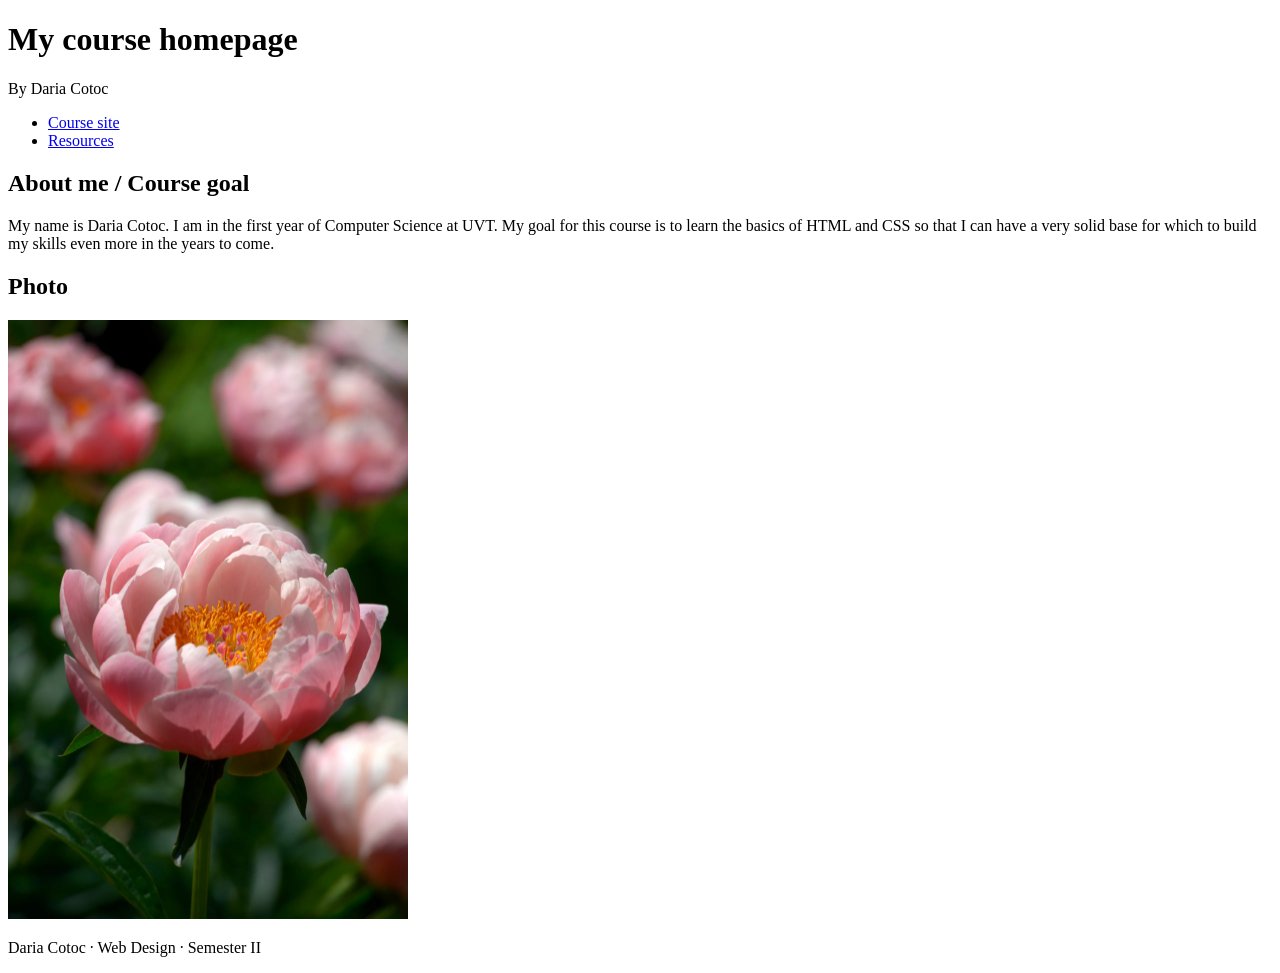
==== index.html @ 10ba452f "Add Lab 1 site" ====
<!DOCTYPE html>
<html lang="en">
<head>
  <meta charset="UTF-8">
  <meta name="viewport" content="width=device-width">
  <title>Course homepage - Heading hierarchy example</title>
</head>
<body>
  <header>
    <h1>My course homepage</h1>
    <p>By Daria Cotoc</p>
  </header>
  <nav aria-label="Main navigation">
    <ul>
      <li><a href="#">Course site</a></li>
      <li><a href="#">Resources</a></li>
    </ul>
  </nav>
  <main id="main-content">
    <section>
      <h2>About me / Course goal</h2>
      <p>My name is Daria Cotoc. I am in the first year of Computer Science at UVT. My goal for this course is to learn the basics of HTML and CSS so that I can have a very solid base for which to build my skills even more in the years to come.</p>
    </section>
    <section>
      <h2>Photo</h2>
      <img src="images/peony.jpg" alt="The image represents my favourite flower, the peony." width="400">
    </section>
  </main>
  <footer>
    <p>Daria Cotoc · Web Design · Semester II</p>
  </footer>
</body>
</html>
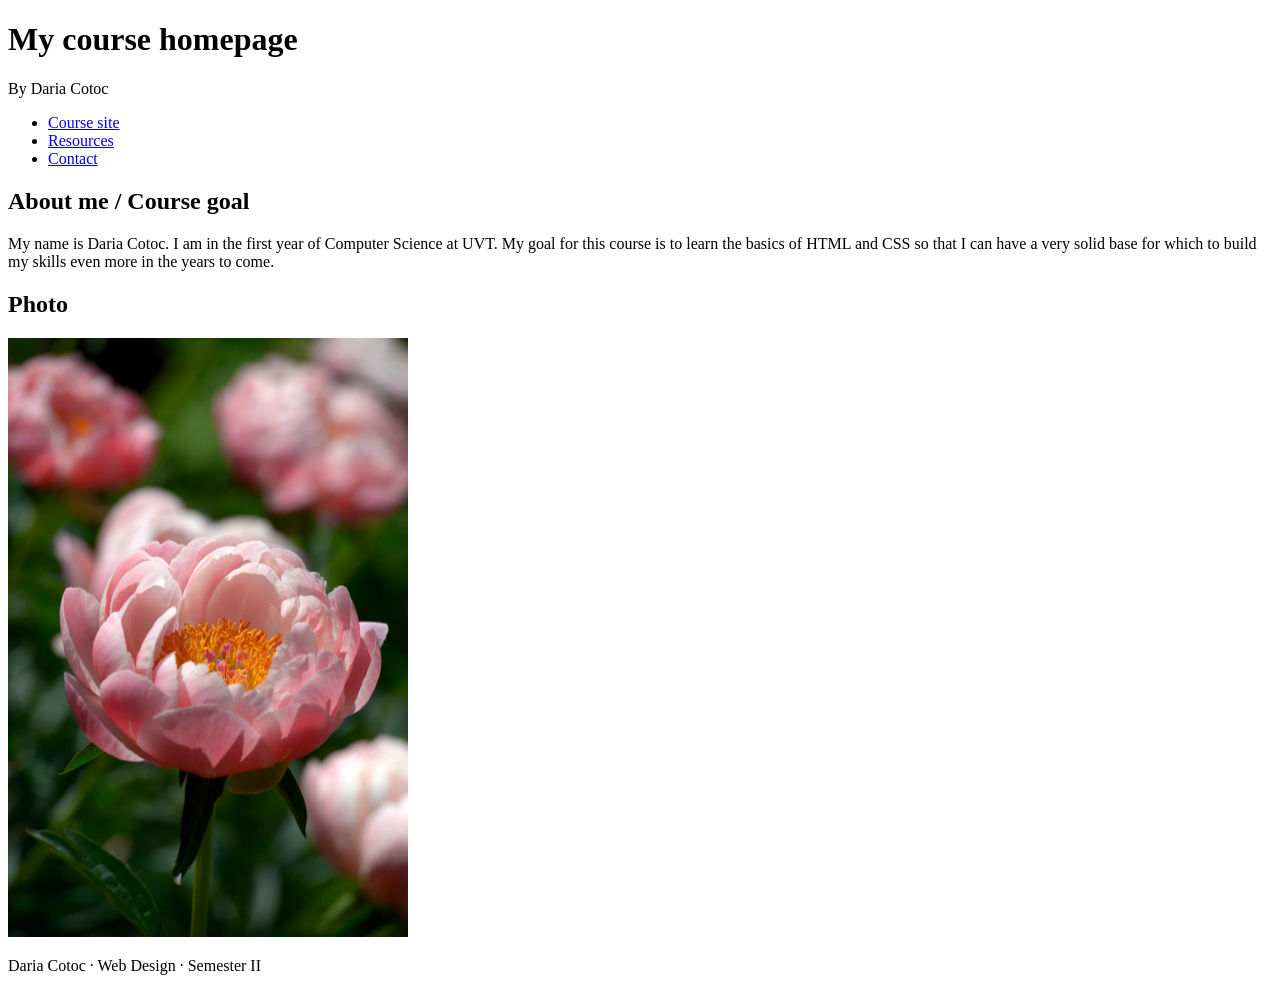
==== commit f4780679: "Add contact link to homepage" ====
--- a/index.html
+++ b/index.html
@@ -14,6 +14,8 @@
     <ul>
       <li><a href="#">Course site</a></li>
       <li><a href="#">Resources</a></li>
+      <li><a href="contact.html">Contact</a></li>
+      
     </ul>
   </nav>
   <main id="main-content">
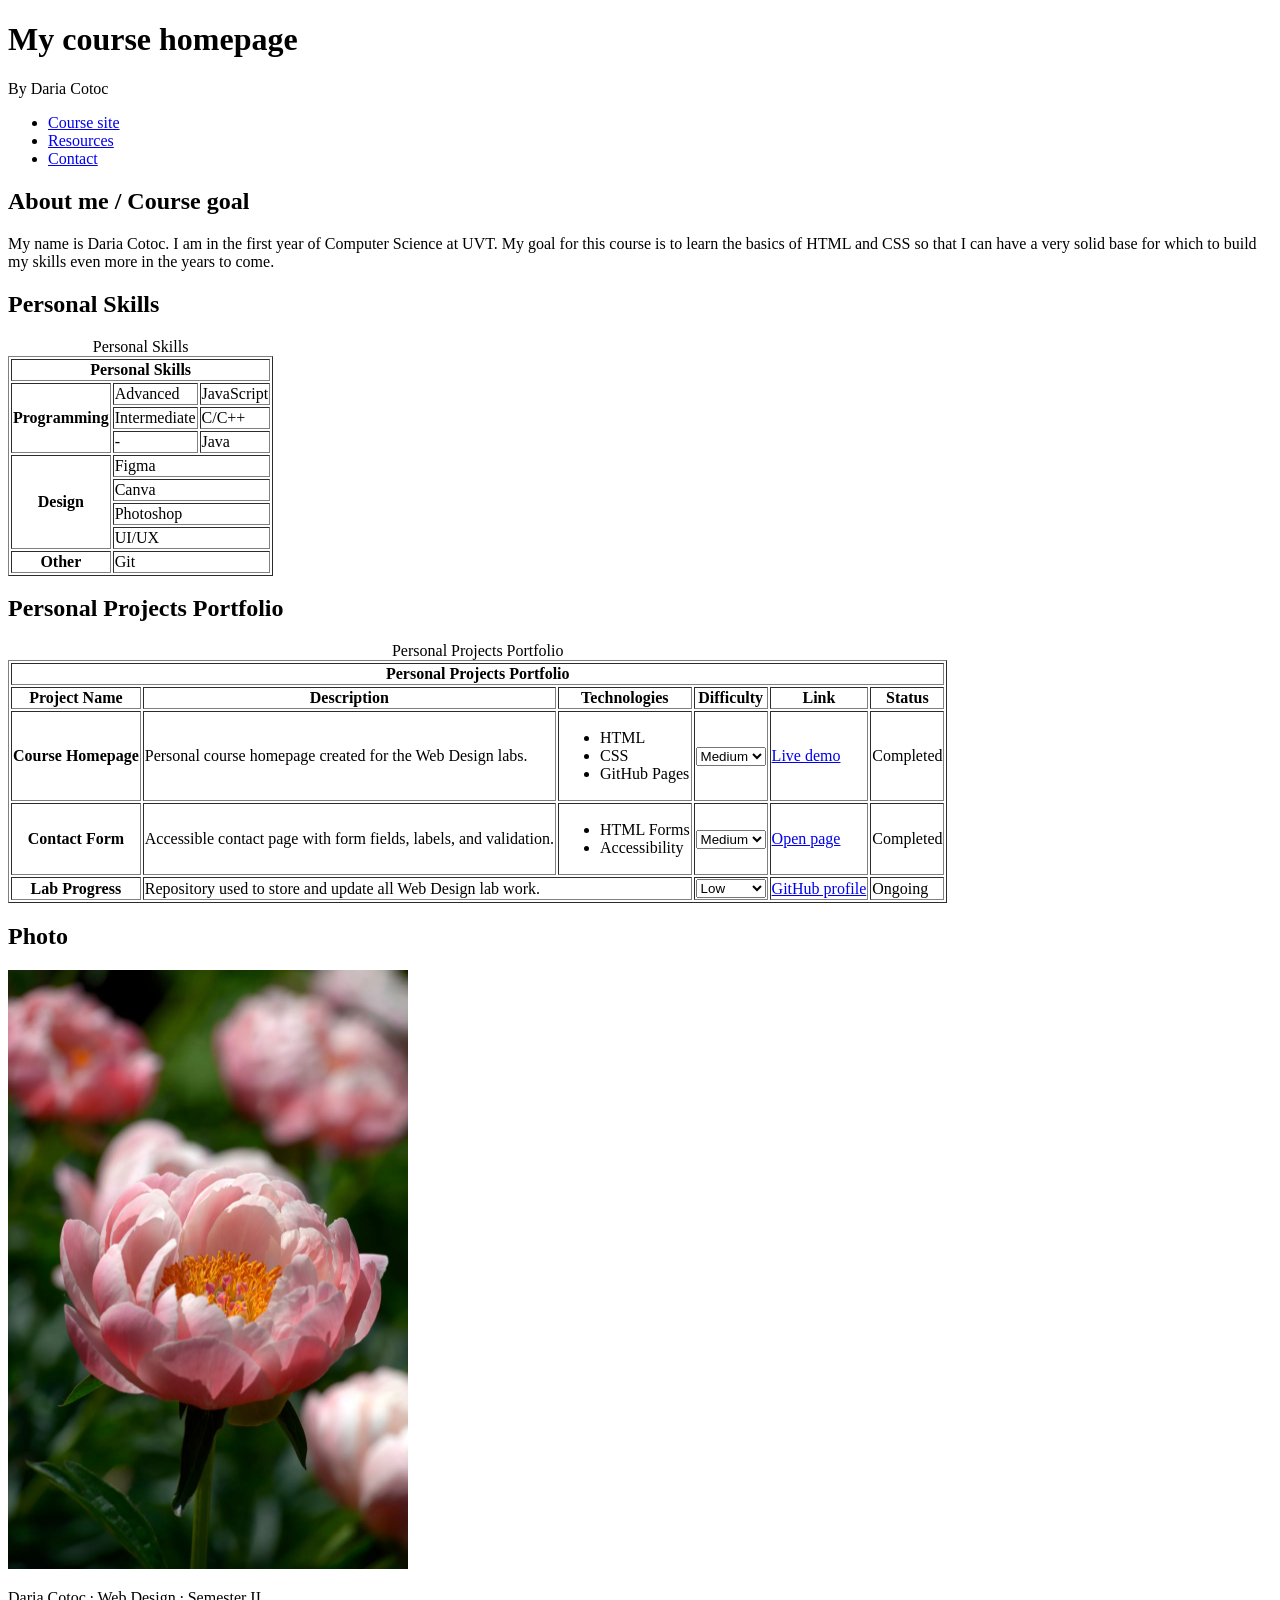
==== commit a4b20d8e: "Update public site with Lab 3 tables" ====
--- a/index.html
+++ b/index.html
@@ -15,7 +15,6 @@
       <li><a href="#">Course site</a></li>
       <li><a href="#">Resources</a></li>
       <li><a href="contact.html">Contact</a></li>
-      
     </ul>
   </nav>
   <main id="main-content">
@@ -23,6 +22,134 @@
       <h2>About me / Course goal</h2>
       <p>My name is Daria Cotoc. I am in the first year of Computer Science at UVT. My goal for this course is to learn the basics of HTML and CSS so that I can have a very solid base for which to build my skills even more in the years to come.</p>
     </section>
+    <section>
+  <h2>Personal Skills</h2>
+
+  <table border="1">
+    <caption>Personal Skills</caption>
+    <thead>
+      <tr>
+        <th scope="col" colspan="3">Personal Skills</th>
+      </tr>
+    </thead>
+    <tbody>
+      <tr>
+        <th scope="row" rowspan="3">Programming</th>
+        <td>Advanced</td>
+        <td>JavaScript</td>
+      </tr>
+      <tr>
+        <td>Intermediate</td>
+        <td>C/C++</td>
+      </tr>
+      <tr>
+        <td>-</td>
+        <td>Java</td>
+      </tr>
+
+      <tr>
+        <th scope="row" rowspan="4">Design</th>
+        <td colspan="2">Figma</td>
+      </tr>
+      <tr>
+        <td colspan="2">Canva</td>
+      </tr>
+      <tr>
+        <td colspan="2">Photoshop</td>
+      </tr>
+      <tr>
+        <td colspan="2">UI/UX</td>
+      </tr>
+
+      <tr>
+        <th scope="row">Other</th>
+        <td colspan="2">Git</td>
+      </tr>
+    </tbody>
+  </table>
+</section>
+<section>
+  <h2>Personal Projects Portfolio</h2>
+
+  <table border="1">
+    <caption>Personal Projects Portfolio</caption>
+    <thead>
+      <tr>
+        <th scope="col" colspan="6">Personal Projects Portfolio</th>
+      </tr>
+      <tr>
+        <th scope="col">Project Name</th>
+        <th scope="col">Description</th>
+        <th scope="col">Technologies</th>
+        <th scope="col">Difficulty</th>
+        <th scope="col">Link</th>
+        <th scope="col">Status</th>
+      </tr>
+    </thead>
+    <tbody>
+      <tr>
+        <th scope="row">Course Homepage</th>
+        <td>Personal course homepage created for the Web Design labs.</td>
+        <td>
+          <ul>
+            <li>HTML</li>
+            <li>CSS</li>
+            <li>GitHub Pages</li>
+          </ul>
+        </td>
+        <td>
+          <select>
+            <option>Low</option>
+            <option selected>Medium</option>
+            <option>High</option>
+          </select>
+        </td>
+        <td>
+          <a href="https://daria0506.github.io/my-course-homepage/">Live demo</a>
+        </td>
+        <td>Completed</td>
+      </tr>
+
+      <tr>
+        <th scope="row">Contact Form</th>
+        <td>Accessible contact page with form fields, labels, and validation.</td>
+        <td>
+          <ul>
+            <li>HTML Forms</li>
+            <li>Accessibility</li>
+          </ul>
+        </td>
+        <td>
+          <select>
+            <option>Low</option>
+            <option selected>Medium</option>
+            <option>High</option>
+          </select>
+        </td>
+        <td>
+          <a href="contact.html">Open page</a>
+        </td>
+        <td>Completed</td>
+      </tr>
+
+      <tr>
+        <th scope="row">Lab Progress</th>
+        <td colspan="2">Repository used to store and update all Web Design lab work.</td>
+        <td>
+          <select>
+            <option selected>Low</option>
+            <option>Medium</option>
+            <option>High</option>
+          </select>
+        </td>
+        <td>
+          <a href="https://github.com/daria0506">GitHub profile</a>
+        </td>
+        <td>Ongoing</td>
+      </tr>
+    </tbody>
+  </table>
+</section>
     <section>
       <h2>Photo</h2>
       <img src="images/peony.jpg" alt="The image represents my favourite flower, the peony." width="400">
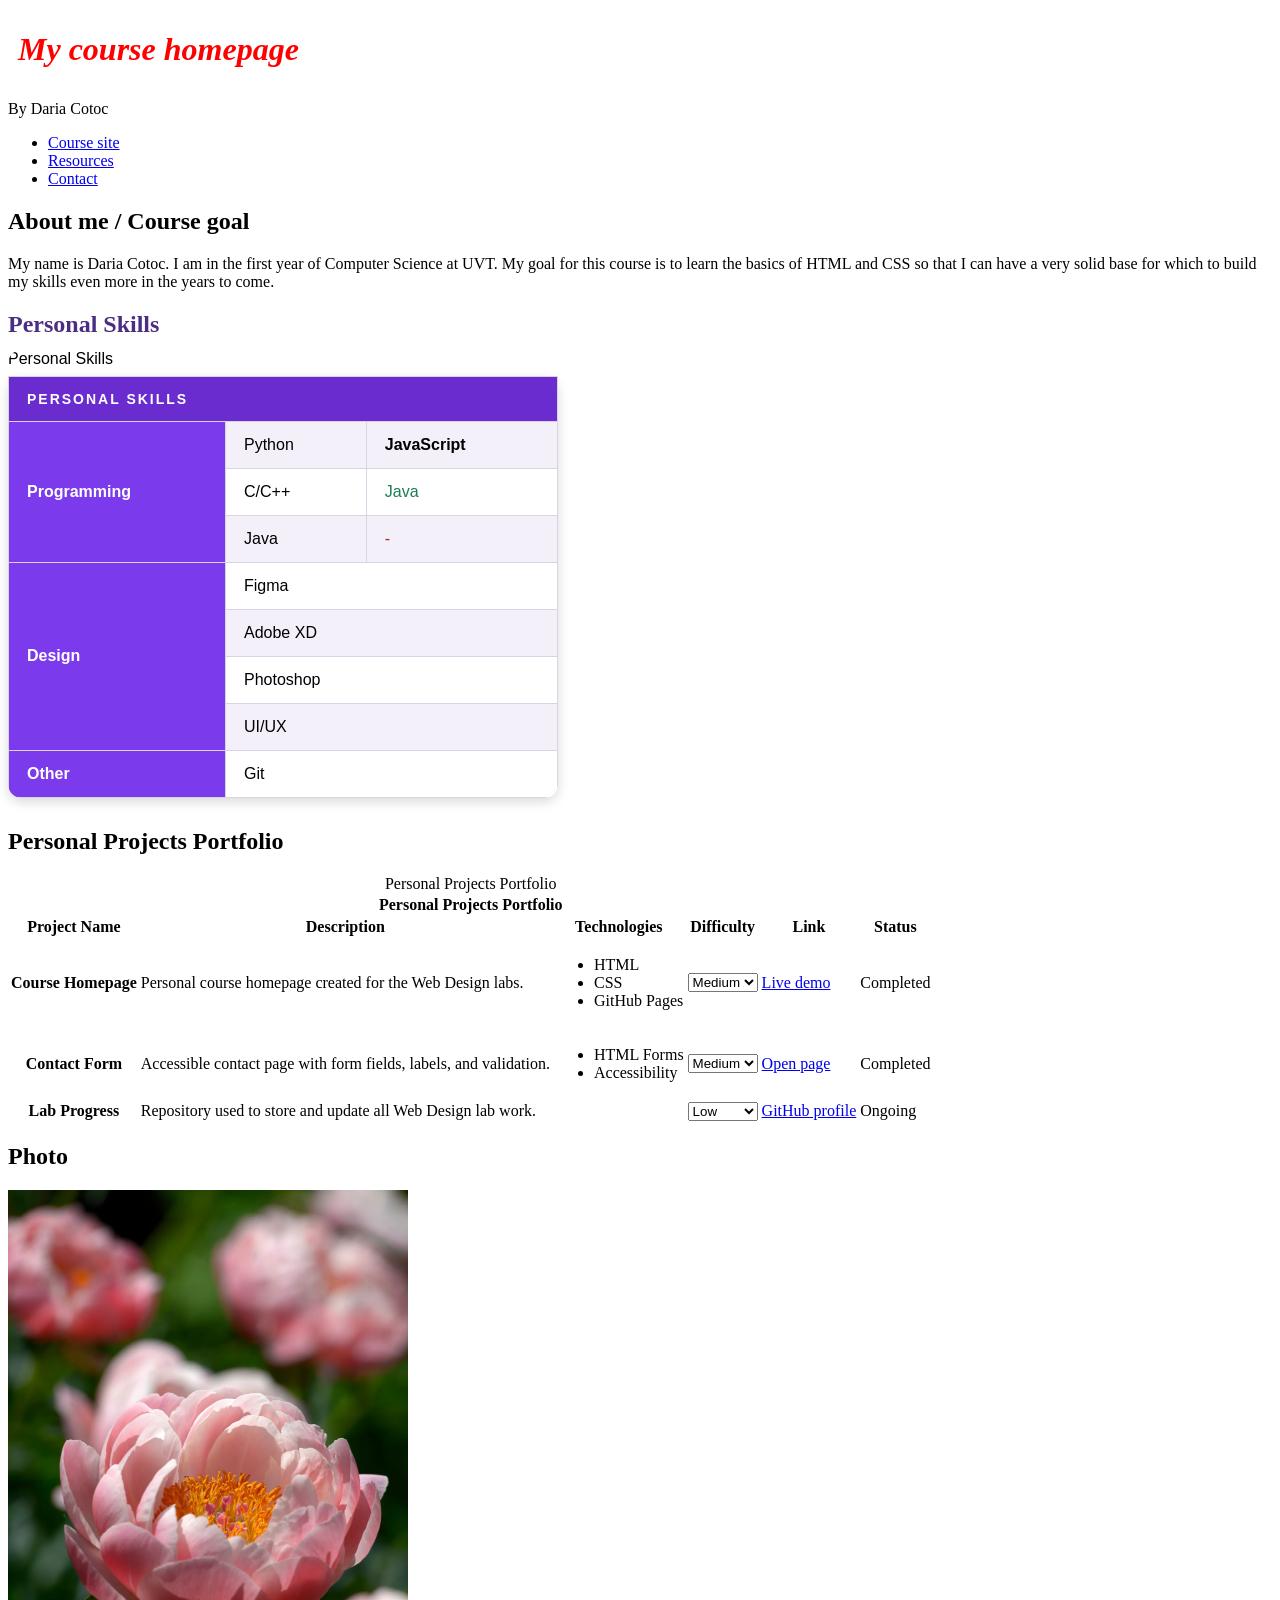
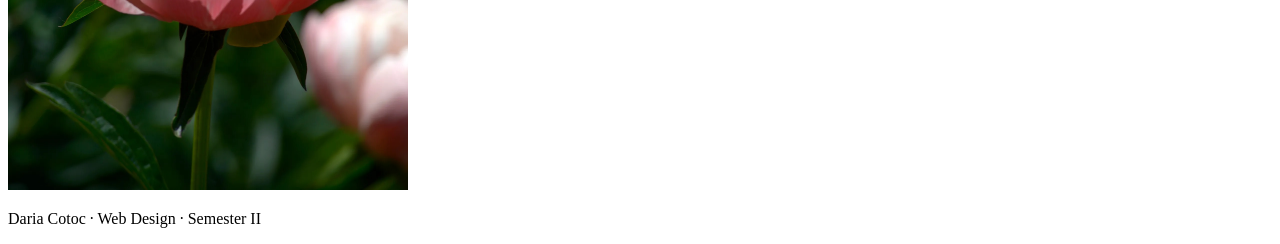
==== commit 67170f0e: "Update homepage with Lab 4 styles" ====
--- a/index.html
+++ b/index.html
@@ -1,6 +1,12 @@
 <!DOCTYPE html>
 <html lang="en">
 <head>
+  <link rel="stylesheet" href="style.css">
+<style>
+  .skills-section h2 {
+    color: #4b2e83;
+  }
+</style>
   <meta charset="UTF-8">
   <meta name="viewport" content="width=device-width">
   <title>Course homepage - Heading hierarchy example</title>
@@ -22,56 +28,57 @@
       <h2>About me / Course goal</h2>
       <p>My name is Daria Cotoc. I am in the first year of Computer Science at UVT. My goal for this course is to learn the basics of HTML and CSS so that I can have a very solid base for which to build my skills even more in the years to come.</p>
     </section>
-    <section>
-  <h2>Personal Skills</h2>
 
-  <table border="1">
-    <caption>Personal Skills</caption>
+    <section class="skills-section">
+  <h2 style="margin-bottom: 12px;">Personal Skills</h2>
+
+  <table class="skills-table">
+    <caption> Personal Skills </caption>
     <thead>
       <tr>
         <th scope="col" colspan="3">Personal Skills</th>
       </tr>
     </thead>
-    <tbody>
-      <tr>
-        <th scope="row" rowspan="3">Programming</th>
-        <td>Advanced</td>
-        <td>JavaScript</td>
-      </tr>
-      <tr>
-        <td>Intermediate</td>
-        <td>C/C++</td>
-      </tr>
-      <tr>
-        <td>-</td>
-        <td>Java</td>
-      </tr>
+   <tbody>
+  <tr>
+    <th scope="row" rowspan="3">Programming</th>
+    <td>Python</td>
+    <td>JavaScript</td>
+  </tr>
+  <tr>
+    <td>C/C++</td>
+    <td>Java</td>
+  </tr>
+  <tr>
+    <td>Java</td>
+    <td>-</td>
+  </tr>
 
-      <tr>
-        <th scope="row" rowspan="4">Design</th>
-        <td colspan="2">Figma</td>
-      </tr>
-      <tr>
-        <td colspan="2">Canva</td>
-      </tr>
-      <tr>
-        <td colspan="2">Photoshop</td>
-      </tr>
-      <tr>
-        <td colspan="2">UI/UX</td>
-      </tr>
+  <tr>
+    <th scope="row" rowspan="4">Design</th>
+    <td colspan="2">Figma</td>
+  </tr>
+  <tr>
+    <td colspan="2">Adobe XD</td>
+  </tr>
+  <tr>
+    <td colspan="2">Photoshop</td>
+  </tr>
+  <tr>
+    <td colspan="2">UI/UX</td>
+  </tr>
 
-      <tr>
-        <th scope="row">Other</th>
-        <td colspan="2">Git</td>
-      </tr>
-    </tbody>
+  <tr>
+    <th scope="row">Other</th>
+    <td colspan="2">Git</td>
+  </tr>
+</tbody>
   </table>
 </section>
 <section>
   <h2>Personal Projects Portfolio</h2>
 
-  <table border="1">
+  <table>
     <caption>Personal Projects Portfolio</caption>
     <thead>
       <tr>
--- a/style.css
+++ b/style.css
@@ -0,0 +1,73 @@
+h1 {
+  color: red;
+  font-style: italic;
+  padding: 10px;
+}
+
+.skills-table {
+  width: 550px;
+  border-collapse: collapse;
+  margin-top: 10px;
+  margin-bottom: 30px;
+  font-family: Arial, sans-serif;
+  box-shadow: 0 4px 12px rgba(0, 0, 0, 0.15);
+  border-radius: 14px;
+  overflow: hidden;
+}
+
+.skills-table caption {
+  text-align: left;
+  font-size: 16px;
+  margin-bottom: 8px;
+}
+
+.skills-table th,
+.skills-table td {
+  border: 1px solid #d9d4e3;
+  padding: 14px 18px;
+}
+
+.skills-table thead th {
+  background-color: #6a2ccf;
+  color: white;
+  text-transform: uppercase;
+  letter-spacing: 2px;
+  text-align: left;
+  font-size: 14px;
+}
+
+.skills-table tbody th[scope="row"] {
+  background-color: #7c3aed;
+  color: white;
+  text-align: left;
+  width: 180px;
+}
+
+.skills-table tbody tr:nth-child(odd) td {
+  background-color: #f3f0f9;
+}
+
+.skills-table tbody tr:nth-child(even) td {
+  background-color: #ffffff;
+}
+
+.skills-table tbody tr:hover td,
+.skills-table tbody tr:hover th {
+  background-color: #ebe4ff;
+}
+
+.skills-section table td {
+  text-align: left;
+}
+
+.skills-table td:nth-child(3) {
+  font-weight: bold;
+}
+
+.skills-table tr:nth-child(2) td:last-child {
+  color: #1c7c54;
+}
+
+.skills-table tr:nth-child(3) td:last-child {
+  color: #b22222;
+}
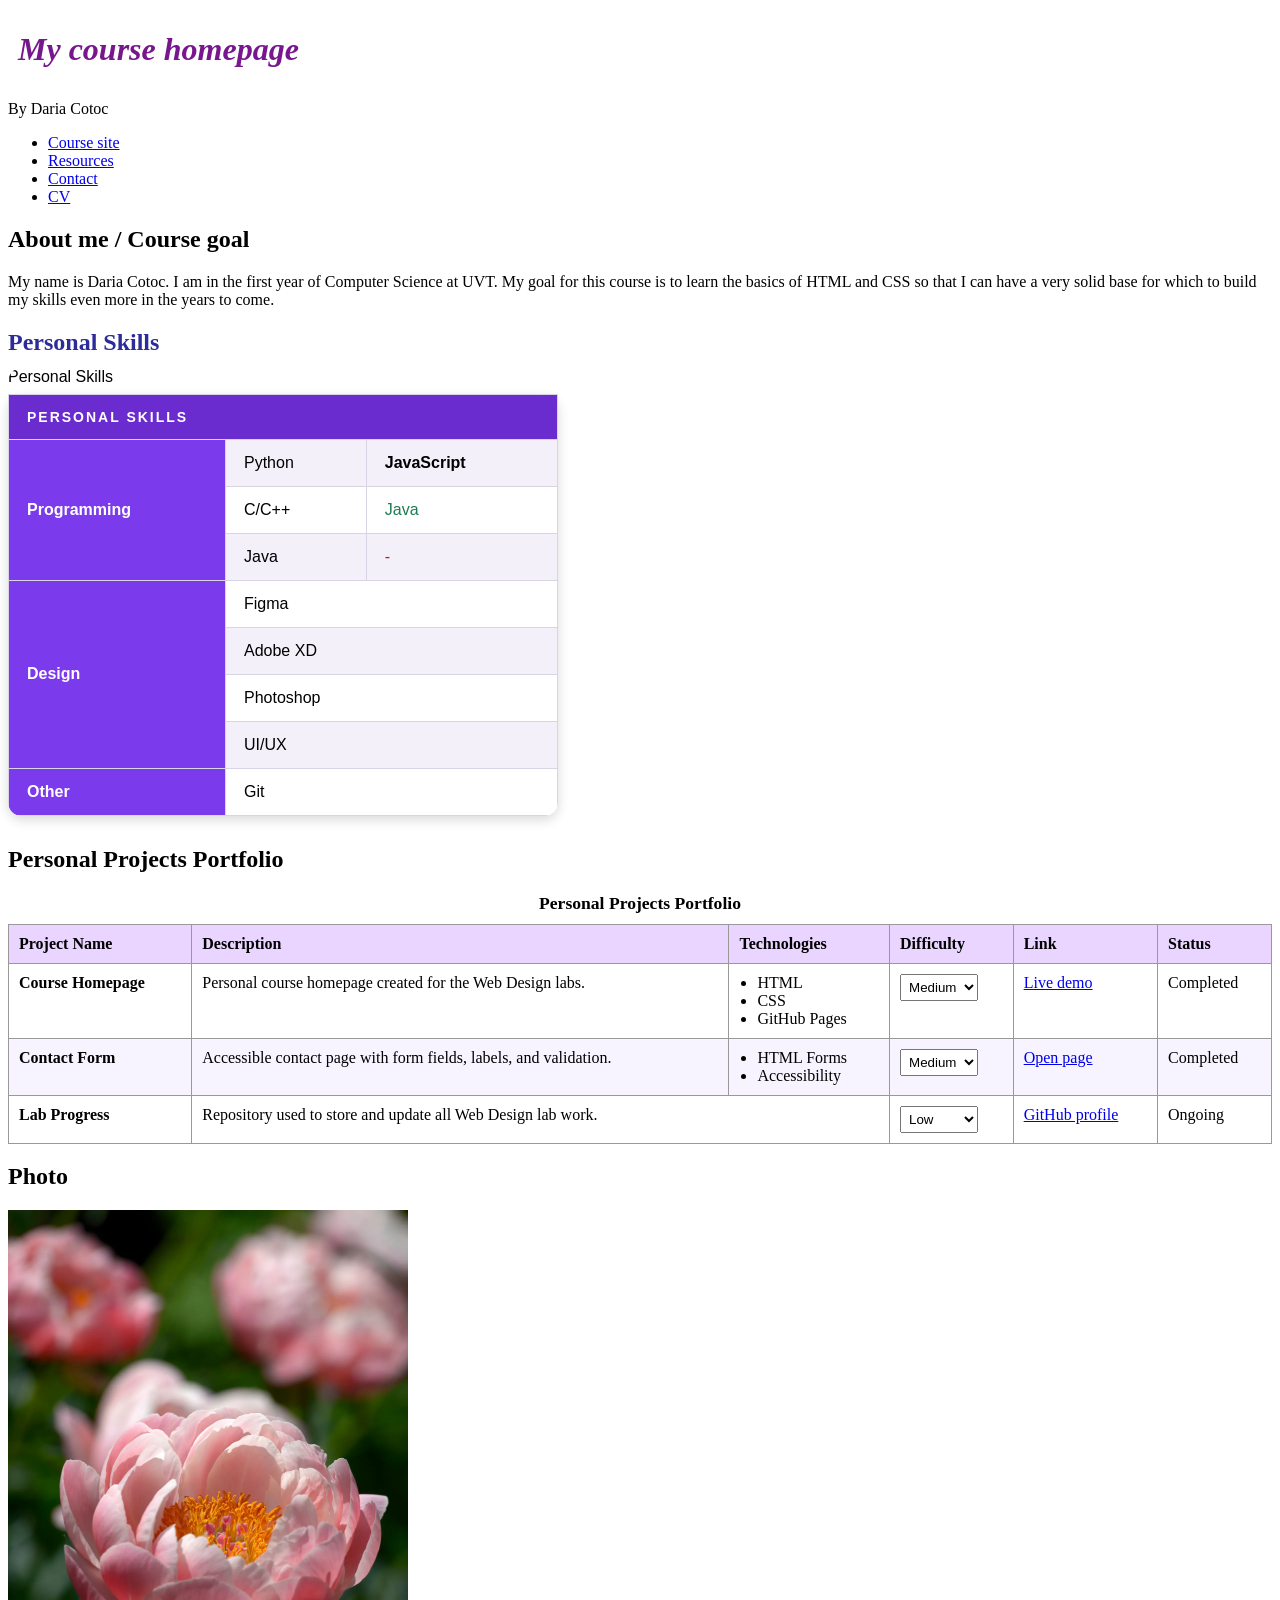
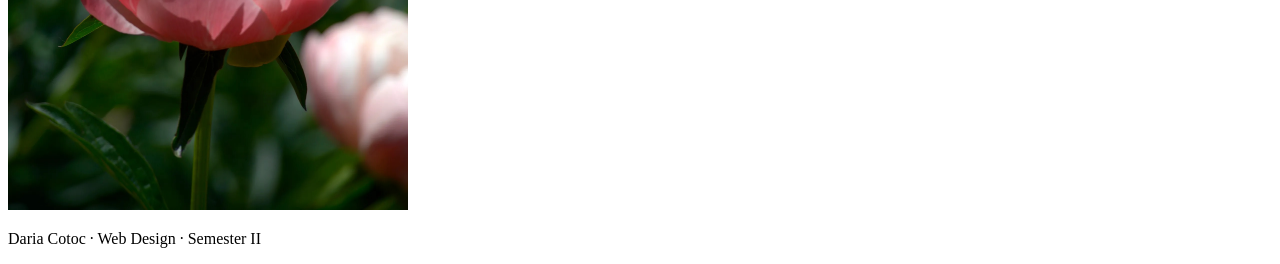
==== commit 587bbaae: "Update homepage files" ====
--- a/index.html
+++ b/index.html
@@ -4,7 +4,7 @@
   <link rel="stylesheet" href="style.css">
 <style>
   .skills-section h2 {
-    color: #4b2e83;
+    color: #2b2b9a;
   }
 </style>
   <meta charset="UTF-8">
@@ -18,9 +18,10 @@
   </header>
   <nav aria-label="Main navigation">
     <ul>
-      <li><a href="#">Course site</a></li>
-      <li><a href="#">Resources</a></li>
+      <li><a href="https://stefaniga.github.io/ewd-uvt-2026/#info">Course site</a></li>
+      <li><a href="https://learningwebdesign.com/">Resources</a></li>
       <li><a href="contact.html">Contact</a></li>
+      <li><a href="cv.html">CV</a></li>
     </ul>
   </nav>
   <main id="main-content">
@@ -78,12 +79,9 @@
 <section>
   <h2>Personal Projects Portfolio</h2>
 
-  <table>
+  <table class="projects-table">
     <caption>Personal Projects Portfolio</caption>
     <thead>
-      <tr>
-        <th scope="col" colspan="6">Personal Projects Portfolio</th>
-      </tr>
       <tr>
         <th scope="col">Project Name</th>
         <th scope="col">Description</th>
--- a/style.css
+++ b/style.css
@@ -1,5 +1,5 @@
 h1 {
-  color: red;
+  color: rgb(120, 22, 142);
   font-style: italic;
   padding: 10px;
 }
@@ -70,4 +70,42 @@
 
 .skills-table tr:nth-child(3) td:last-child {
   color: #b22222;
+}
+
+.projects-table {
+  width: 100%;
+  border-collapse: collapse;
+  margin-top: 12px;
+  background-color: white;
+}
+
+.projects-table caption {
+  font-weight: bold;
+  margin-bottom: 10px;
+  font-size: 1.1rem;
+}
+
+.projects-table th,
+.projects-table td {
+  border: 1px solid #999;
+  padding: 10px;
+  text-align: left;
+  vertical-align: top;
+}
+
+.projects-table thead th {
+  background-color: #e9d5ff;
+}
+
+.projects-table tbody tr:nth-child(even) {
+  background-color: #f8f4ff;
+}
+
+.projects-table ul {
+  margin: 0;
+  padding-left: 18px;
+}
+
+.projects-table select {
+  padding: 4px;
 }
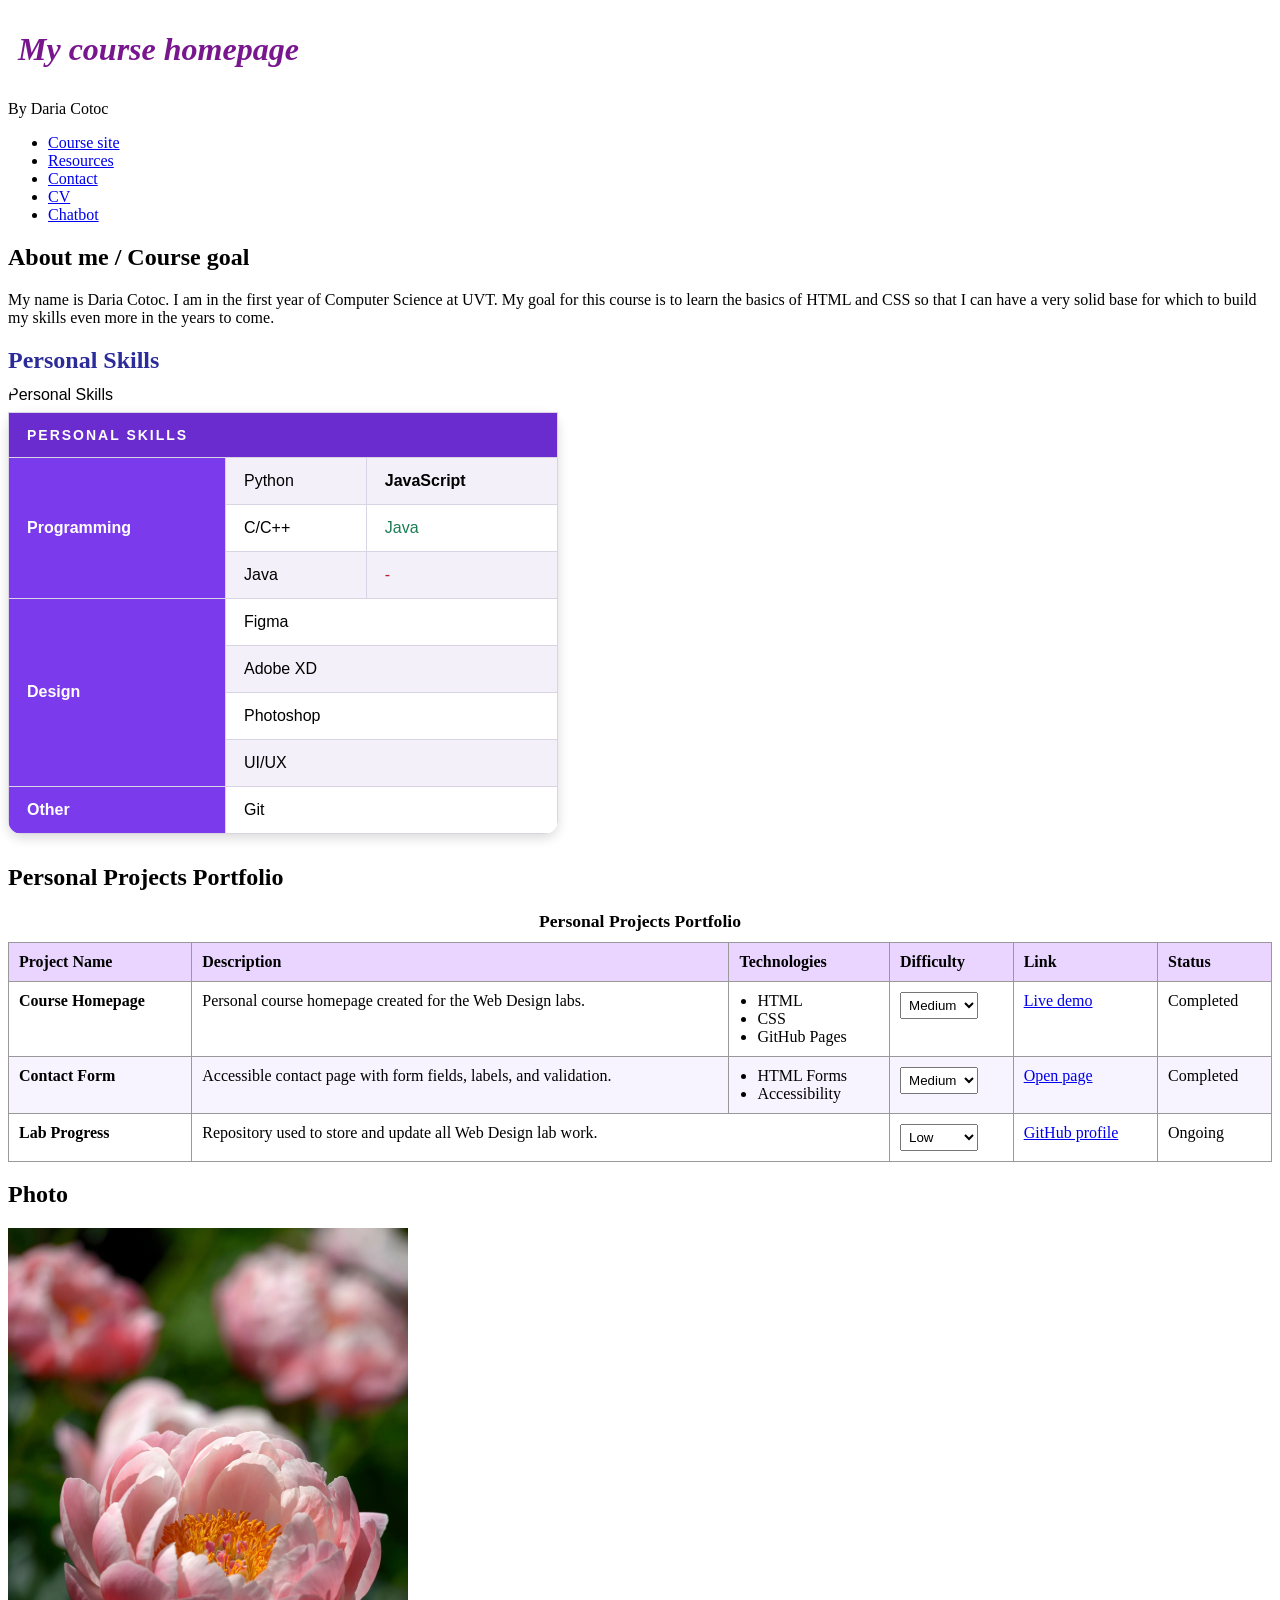
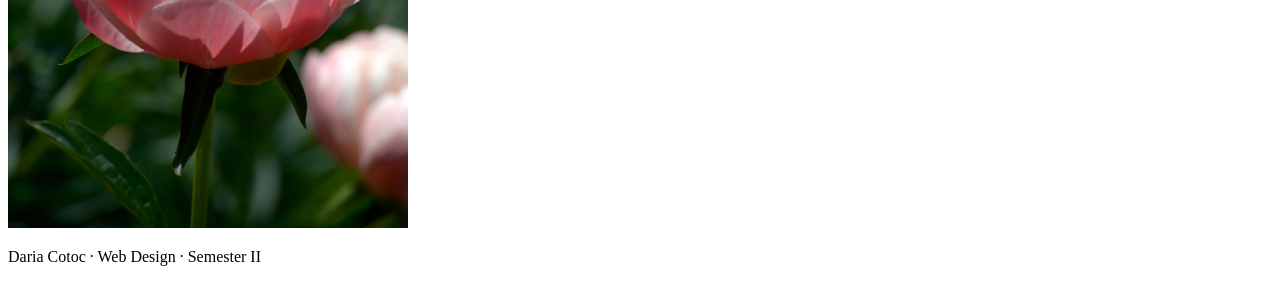
==== commit e1a41102: "Latest updates (Lab 8)" ====
--- a/index.html
+++ b/index.html
@@ -22,6 +22,7 @@
       <li><a href="https://learningwebdesign.com/">Resources</a></li>
       <li><a href="contact.html">Contact</a></li>
       <li><a href="cv.html">CV</a></li>
+      <li><a href="chatbox.html">Chatbot</a></li>
     </ul>
   </nav>
   <main id="main-content">
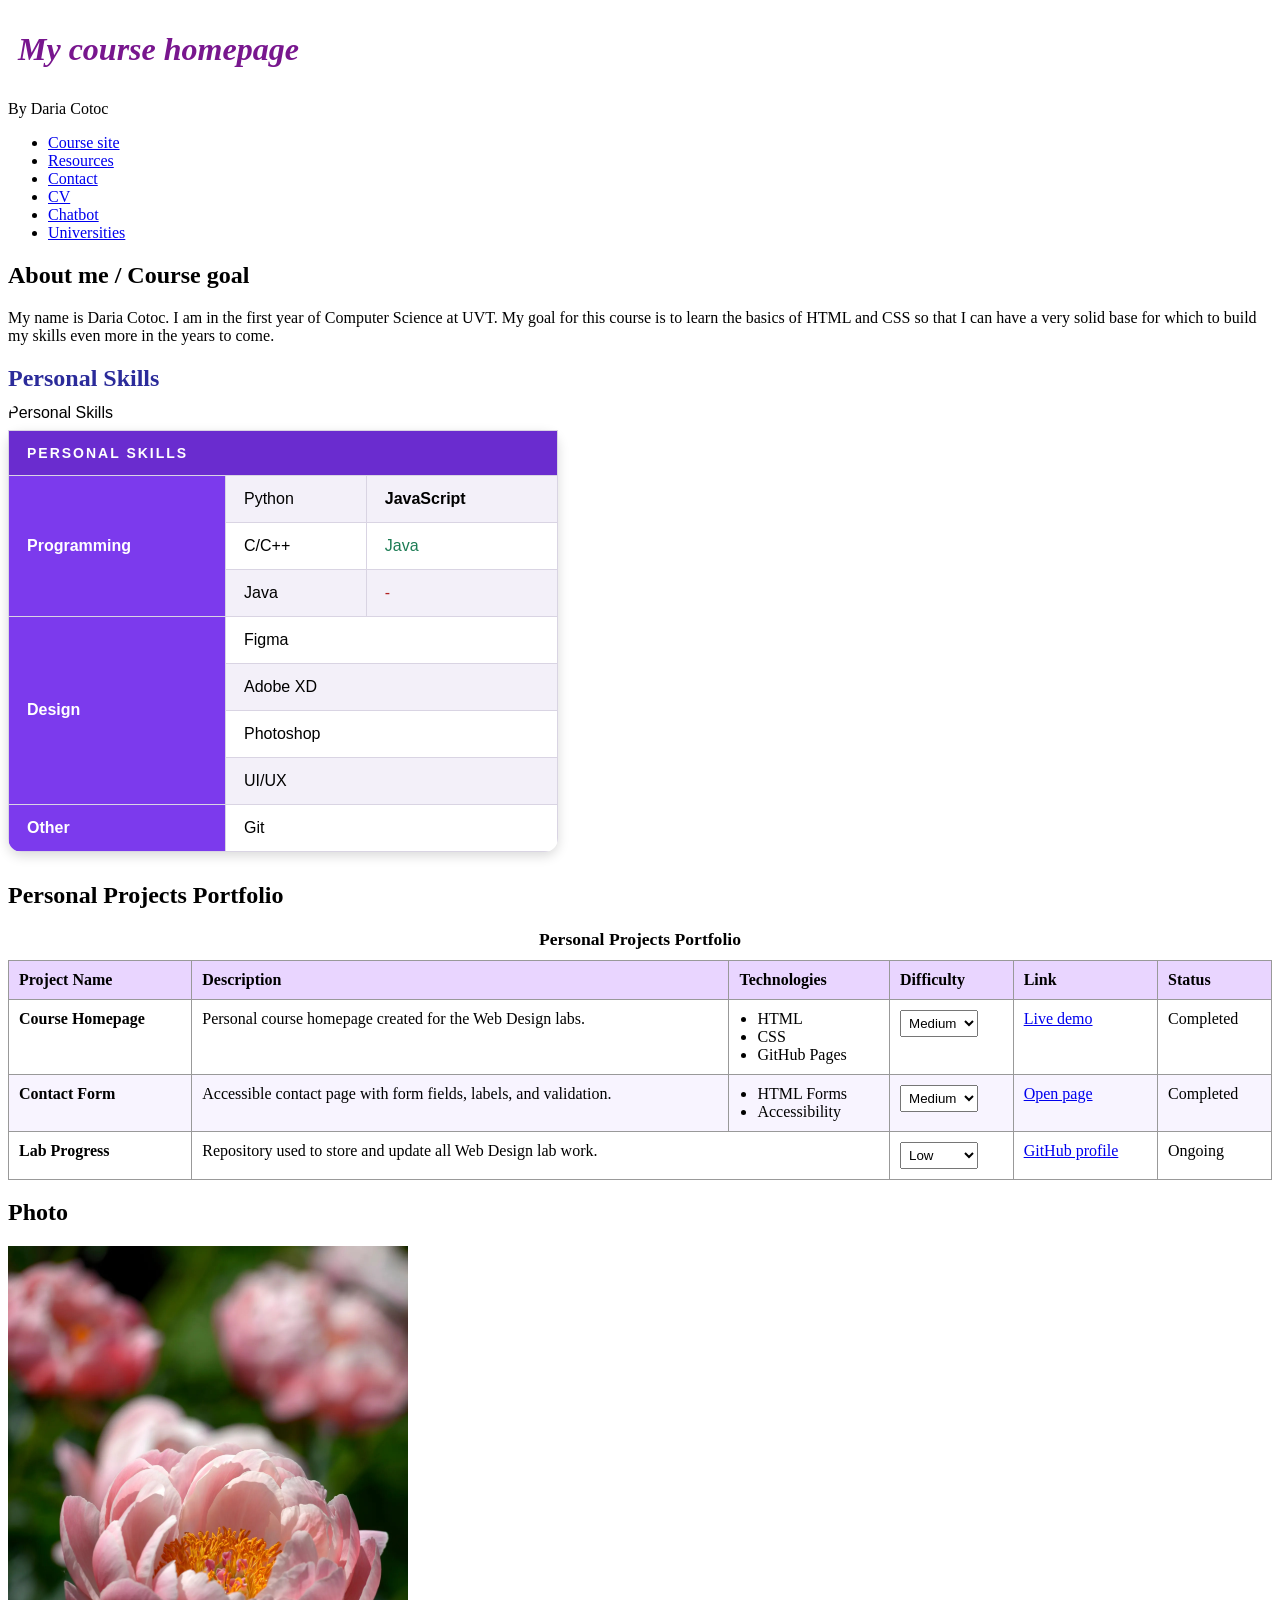
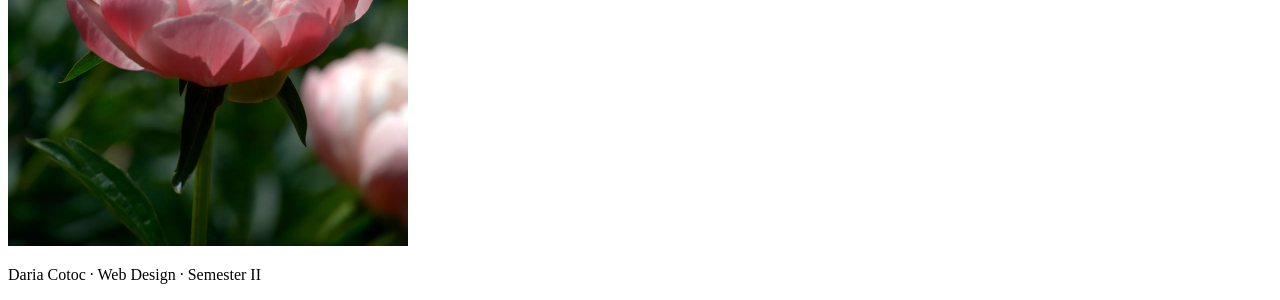
==== commit f247716d: "Complete lab 10" ====
--- a/index.html
+++ b/index.html
@@ -9,7 +9,7 @@
 </style>
   <meta charset="UTF-8">
   <meta name="viewport" content="width=device-width">
-  <title>Course homepage - Heading hierarchy example</title>
+  <title>Course homepage</title>
 </head>
 <body>
   <header>
@@ -23,6 +23,7 @@
       <li><a href="contact.html">Contact</a></li>
       <li><a href="cv.html">CV</a></li>
       <li><a href="chatbox.html">Chatbot</a></li>
+      <li><a href="universities.html">Universities</a></li>
     </ul>
   </nav>
   <main id="main-content">
